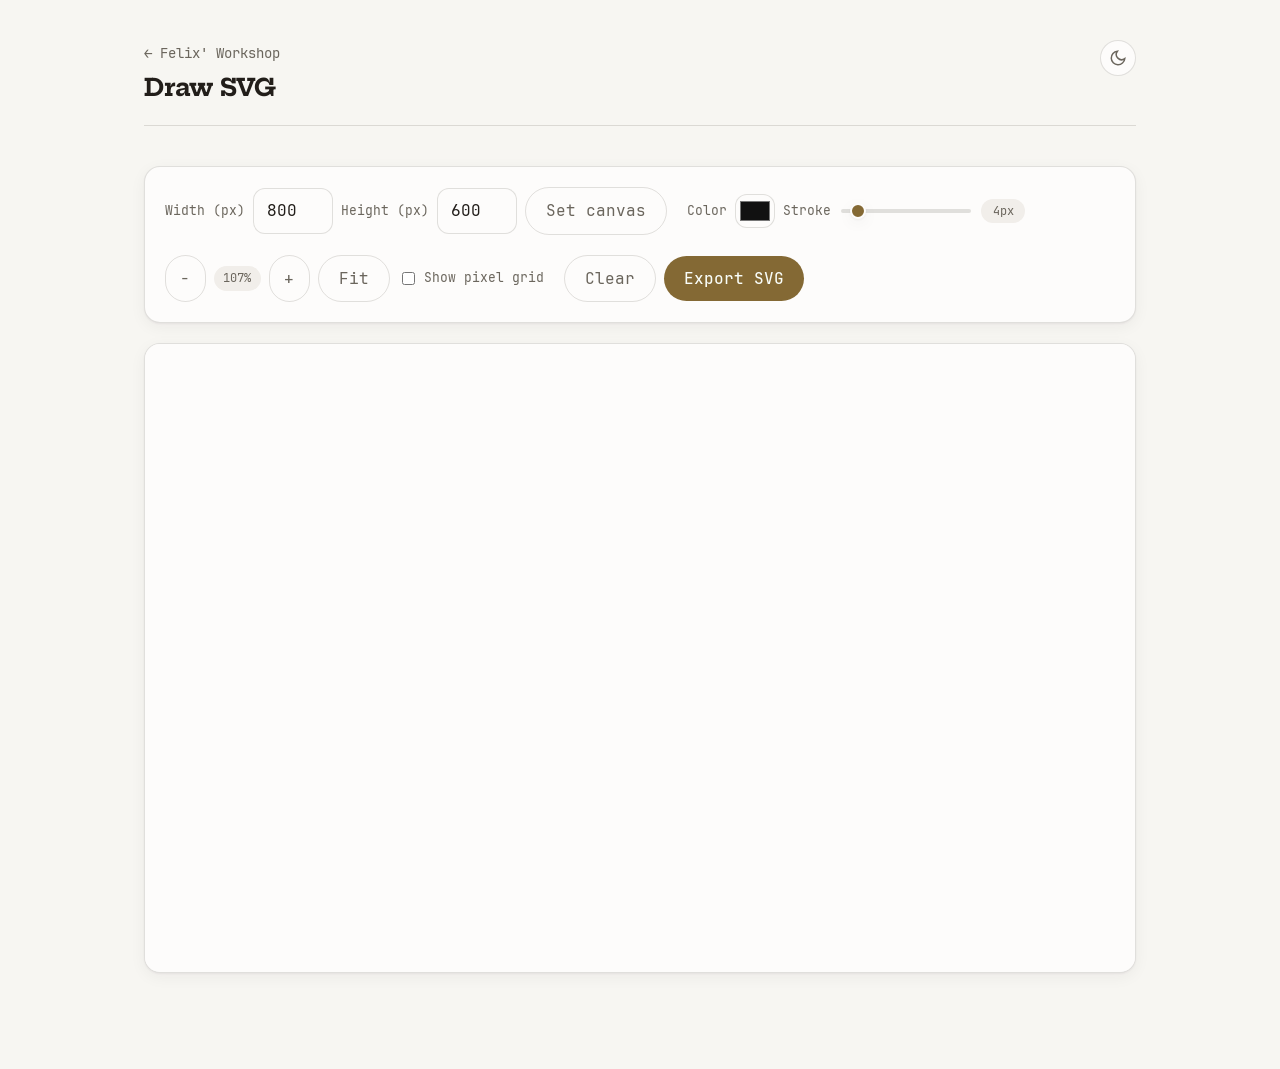
==== draw-svg/index.html @ f66ce0e4 "Turn into Felix' Workshop: multi-tool hub with neo-retro design language Restructures the repo aroun" ====
<!DOCTYPE html>
<html lang="en">
<head>
<meta charset="UTF-8">
<meta name="viewport" content="width=device-width, initial-scale=1.0">
<title>Draw SVG — Felix' Workshop</title>
<meta name="description" content="Set a pixel-sized canvas, draw freehand in any color, and export exactly what you drew as a real SVG file.">
<link rel="icon" type="image/svg+xml" href="../assets/favicon.svg">
<script src="../assets/theme.js"></script>
<link rel="stylesheet" href="../assets/tokens.css">
<link rel="stylesheet" href="../assets/base.css">
<link rel="stylesheet" href="style.css">
</head>
<body>
<div class="wrap">
  <header>
    <div>
      <a class="back-link" href="../">&larr; Felix' Workshop</a>
      <h1 class="font-slab" style="margin: 0.5rem 0 0; font-size: 1.5rem;">Draw SVG</h1>
    </div>
    <button class="icon-btn" type="button" data-theme-toggle aria-label="Toggle theme" title="Toggle theme">
      <svg class="theme-moon" viewBox="0 0 24 24" fill="none" stroke="currentColor" stroke-width="2" aria-hidden="true">
        <path d="M21 12.8A9 9 0 1 1 11.2 3a7 7 0 0 0 9.8 9.8Z"/>
      </svg>
      <svg class="theme-sun" viewBox="0 0 24 24" fill="none" stroke="currentColor" stroke-width="2" aria-hidden="true">
        <circle cx="12" cy="12" r="4"/>
        <path d="M12 2v2M12 20v2M2 12h2M20 12h2M5 5l1.5 1.5M17.5 17.5 19 19M19 5l-1.5 1.5M6.5 17.5 5 19"/>
      </svg>
    </button>
  </header>

  <div class="toolbar card">
    <div class="group">
      <label for="width">Width (px)</label>
      <input class="field" type="number" id="width" min="50" max="4000" value="800">
      <label for="height">Height (px)</label>
      <input class="field" type="number" id="height" min="50" max="4000" value="600">
      <button class="btn-ghost" id="resize">Set canvas</button>
    </div>
    <div class="group">
      <label for="color">Color</label>
      <input class="field swatch" type="color" id="color" value="#111111">
      <label for="stroke">Stroke</label>
      <input type="range" id="stroke" min="1" max="40" value="4">
      <span class="tag readout" id="strokeValue">4px</span>
    </div>
    <div class="group">
      <button class="btn-ghost icon-only" id="zoomOut" aria-label="Zoom out">&minus;</button>
      <span class="tag readout" id="zoomValue">100%</span>
      <button class="btn-ghost icon-only" id="zoomIn" aria-label="Zoom in">+</button>
      <button class="btn-ghost" id="zoomFit">Fit</button>
      <label class="checkbox"><input type="checkbox" id="gridToggle"> Show pixel grid</label>
    </div>
    <div class="group">
      <button class="btn-ghost" id="clear">Clear</button>
      <button class="btn-primary" id="export">Export SVG</button>
    </div>
  </div>

  <div id="canvasWrap">
    <svg id="canvas" xmlns="http://www.w3.org/2000/svg" width="800" height="600" viewBox="0 0 800 600">
      <defs>
        <pattern id="pixelGrid" width="1" height="1" patternUnits="userSpaceOnUse">
          <path d="M 1 0 L 0 0 0 1" fill="none" stroke="#3a3a3a" stroke-opacity="0.22" stroke-width="0.07"></path>
        </pattern>
      </defs>
      <rect id="gridOverlay" x="0" y="0" width="100%" height="100%" fill="url(#pixelGrid)" pointer-events="none" style="display: none;"></rect>
    </svg>
  </div>
</div>

<script src="script.js"></script>
</body>
</html>
---- assets/tokens.css ----
/* Vendored from felixubl/neo-retro (dist/tokens.css) — the workshop's shared
   design tokens. To pick up a rebrand (new accent/neutral hue), re-copy this
   file from that repo after running its `npm run build`. Do not edit by hand. */

:root {
  --bg: #f7f6f2;
  --surface: #fdfcfb;
  --surface2: #f1eeea;
  --ink: #221e1a;
  --muted: #6b665d;
  --faint: #746c63;
  --faint-soft: #b4aea6;
  --line: rgba(52, 43, 34, 0.14);
  --line-soft: rgba(52, 43, 34, 0.07);
  --accent: #846934;
  --accent-soft: rgba(134, 105, 52, 0.09);
  --accent-line: rgba(134, 105, 52, 0.34);
  --on-accent: #f9fdf8;
  --good: #3e8e57;
  --bad: #c2543f;
  --err: #b3402a;
  --shadow-1: 0 1px 2px rgba(44, 26, 32, 0.05), 0 4px 16px rgba(44, 26, 32, 0.05);
  --shadow-2: 0 2px 6px rgba(44, 26, 32, 0.08), 0 16px 48px rgba(44, 26, 32, 0.1);
  --glass: rgba(247, 246, 242, 0.72);
  --mono: 'JetBrains Mono', ui-monospace, 'SF Mono', Menlo, Consolas, monospace;
  --slab: 'Hepta Slab', 'Iowan Old Style', Georgia, serif;
  --ease: cubic-bezier(0.22, 0.9, 0.26, 1);
}

[data-theme='dark'] {
  --bg: #161311;
  --surface: #1e1b17;
  --surface2: #27221e;
  --ink: #eae6e0;
  --muted: #9b948b;
  --faint: #938a83;
  --faint-soft: #6e675f;
  --line: rgba(234, 230, 224, 0.14);
  --line-soft: rgba(234, 230, 224, 0.06);
  --accent: #dbbe83;
  --accent-soft: rgba(219, 190, 131, 0.11);
  --accent-line: rgba(219, 190, 131, 0.36);
  --on-accent: #1c2117;
  --good: #63b07e;
  --bad: #cf6a55;
  --err: #d97a63;
  --shadow-1: 0 1px 2px rgba(0, 0, 0, 0.28), 0 4px 16px rgba(0, 0, 0, 0.22);
  --shadow-2: 0 2px 6px rgba(0, 0, 0, 0.35), 0 18px 56px rgba(0, 0, 0, 0.4);
  --glass: rgba(22, 19, 17, 0.72);
}
---- assets/base.css ----
/* neo-retro base layer, vendored/adapted from felixubl/neo-retro for plain-CSS
   (non-Tailwind) use: self-hosted fonts, the mono body / slab display voice,
   and the small set of shared components every workshop page reuses. */

@font-face {
  font-family: 'JetBrains Mono';
  src: url('fonts/JetBrainsMono-Regular.woff2') format('woff2');
  font-weight: 400;
  font-style: normal;
  font-display: swap;
}
@font-face {
  font-family: 'JetBrains Mono';
  src: url('fonts/JetBrainsMono-Medium.woff2') format('woff2');
  font-weight: 500;
  font-style: normal;
  font-display: swap;
}
@font-face {
  font-family: 'JetBrains Mono';
  src: url('fonts/JetBrainsMono-Bold.woff2') format('woff2');
  font-weight: 700;
  font-style: normal;
  font-display: swap;
}
@font-face {
  font-family: 'Hepta Slab';
  src: url('fonts/HeptaSlab.ttf') format('truetype-variations');
  font-weight: 100 900;
  font-style: normal;
  font-display: swap;
}

* {
  box-sizing: border-box;
}

html {
  scrollbar-width: thin;
  scrollbar-color: var(--accent-line) transparent;
}

body {
  margin: 0;
  background: var(--bg);
  color: var(--ink);
  font-family: var(--mono);
  line-height: 1.6;
  -webkit-font-smoothing: antialiased;
  text-rendering: optimizeLegibility;
  transition: background 0.3s var(--ease), color 0.3s var(--ease);
}

h1, h2, h3 {
  font-family: var(--slab);
  letter-spacing: -0.01em;
  line-height: 1.15;
}

a {
  color: var(--accent);
  text-underline-offset: 2px;
}

:focus-visible {
  outline: 2px solid var(--accent);
  outline-offset: 2px;
  border-radius: 2px;
}

::selection {
  background: var(--accent-soft);
}

.font-slab {
  font-family: var(--slab);
  letter-spacing: -0.01em;
}

/* Layout shell shared by every page */
.wrap {
  max-width: 1040px;
  margin: 0 auto;
  padding: 2.5rem 1.5rem 6rem;
}

/* Header / wordmark */
header {
  display: flex;
  align-items: flex-start;
  justify-content: space-between;
  gap: 1rem;
  border-bottom: 1px solid var(--line);
  padding-bottom: 1.5rem;
  margin-bottom: 2.5rem;
}
.wordmark {
  font-family: var(--slab);
  font-weight: 800;
  font-size: 1.9rem;
  text-decoration: none;
  color: var(--ink);
  display: inline-block;
}
.wordmark .accent {
  color: var(--accent);
}
.tagline {
  color: var(--muted);
  font-size: 0.85rem;
  margin-top: 0.4rem;
  max-width: 48ch;
}
.back-link {
  display: inline-flex;
  align-items: center;
  gap: 0.4rem;
  color: var(--muted);
  font-size: 0.85rem;
  text-decoration: none;
}
.back-link:hover {
  color: var(--ink);
}

/* Round icon buttons (GitHub link, theme toggle, ...) */
.icon-btn {
  flex-shrink: 0;
  display: inline-flex;
  align-items: center;
  justify-content: center;
  width: 2.25rem;
  height: 2.25rem;
  background: var(--surface);
  color: var(--muted);
  border: 1px solid var(--line);
  border-radius: 9999px;
  cursor: pointer;
  text-decoration: none;
  transition: background 0.2s var(--ease), color 0.2s var(--ease);
}
.icon-btn:hover {
  background: var(--surface2);
  color: var(--ink);
}
.icon-btn svg {
  width: 18px;
  height: 18px;
}
.icon-btn .theme-sun {
  display: none;
}
[data-theme='dark'] .icon-btn .theme-moon {
  display: none;
}
[data-theme='dark'] .icon-btn .theme-sun {
  display: inline;
}

.row {
  display: flex;
  flex-wrap: wrap;
  gap: 0.75rem;
  align-items: center;
}

/* Section labels + lead lines, used to introduce a block of content */
.section-label {
  font-size: 0.72rem;
  text-transform: uppercase;
  letter-spacing: 0.12em;
  color: var(--faint);
  margin: 0 0 1rem;
}
.lead {
  font-family: var(--slab);
  font-weight: 700;
  font-size: clamp(1.4rem, 3.4vw, 1.9rem);
  margin: 0 0 0.75rem;
}
.muted {
  color: var(--muted);
}

/* Buttons */
.btn-primary {
  background: var(--accent);
  color: var(--on-accent);
  border: none;
  border-radius: 9999px;
  padding: 0.625rem 1.25rem;
  font: inherit;
  font-weight: 500;
  cursor: pointer;
  text-decoration: none;
  display: inline-block;
  transition: opacity 0.2s var(--ease);
}
.btn-primary:hover {
  opacity: 0.9;
}
.btn-ghost {
  background: transparent;
  color: var(--muted);
  border: 1px solid var(--line);
  border-radius: 9999px;
  padding: 0.625rem 1.25rem;
  font: inherit;
  cursor: pointer;
  text-decoration: none;
  display: inline-block;
  transition: background 0.2s var(--ease), color 0.2s var(--ease);
}
.btn-ghost:hover {
  background: var(--surface2);
  color: var(--ink);
}
button[disabled] {
  opacity: 0.6;
  cursor: not-allowed;
}

/* Tags / badges */
.tag {
  display: inline-block;
  border-radius: 9999px;
  background: var(--surface2);
  color: var(--muted);
  font-size: 0.72rem;
  padding: 0.2rem 0.6rem;
}
.badge {
  display: inline-block;
  border-radius: 9999px;
  background: var(--accent-soft);
  color: var(--accent);
  border: 1px solid var(--accent-line);
  font-size: 0.72rem;
  font-weight: 500;
  padding: 0.2rem 0.6rem;
}

/* Cards + the dashed "not built yet" variant */
.card {
  background: var(--surface);
  border: 1px solid var(--line);
  border-radius: 16px;
  padding: 1.25rem;
  box-shadow: var(--shadow-1);
}
.card.pop {
  box-shadow: var(--shadow-2);
}
.card.prompt {
  border: 1px dashed var(--accent-line);
  background: var(--accent-soft);
  box-shadow: none;
}

/* Inputs shared across tools */
.field {
  background: var(--surface);
  border: 1px solid var(--line);
  border-radius: 12px;
  padding: 0.55rem 0.8rem;
  font: inherit;
  color: var(--ink);
}
.field::placeholder {
  color: var(--faint);
}

input[type='range'] {
  appearance: none;
  -webkit-appearance: none;
  height: 4px;
  border-radius: 9999px;
  background: var(--line);
  outline: none;
}
input[type='range']::-webkit-slider-thumb {
  appearance: none;
  -webkit-appearance: none;
  width: 16px;
  height: 16px;
  border-radius: 50%;
  background: var(--accent);
  cursor: pointer;
  border: 2px solid var(--surface);
  box-shadow: var(--shadow-1);
}
input[type='range']::-moz-range-thumb {
  width: 16px;
  height: 16px;
  border-radius: 50%;
  background: var(--accent);
  cursor: pointer;
  border: 2px solid var(--surface);
  box-shadow: var(--shadow-1);
}

footer {
  margin-top: 4rem;
  padding-top: 1.5rem;
  border-top: 1px solid var(--line);
  color: var(--faint);
  font-size: 0.8rem;
}
footer a {
  color: inherit;
  text-decoration-color: var(--faint-soft);
}
footer a:hover {
  color: var(--ink);
}
---- draw-svg/style.css ----
/* Tool-specific layout only — fonts, buttons, badges, and cards come from
   ../assets/base.css. This file just arranges this tool's own controls. */

.toolbar {
  display: flex;
  flex-wrap: wrap;
  gap: 20px;
  align-items: center;
  margin-bottom: 20px;
}

.group {
  display: flex;
  align-items: center;
  gap: 8px;
  flex-wrap: wrap;
}

.group label {
  font-size: 0.8rem;
  color: var(--muted);
}

input[type="number"].field {
  width: 80px;
}

input[type="color"].swatch {
  width: 40px;
  height: 34px;
  padding: 2px;
}

.toolbar input[type="range"] {
  width: 130px;
}

.readout {
  min-width: 44px;
  text-align: center;
}

.btn-ghost.icon-only {
  padding: 0.625rem 0.9rem;
}

.checkbox {
  display: flex;
  align-items: center;
  gap: 6px;
  font-size: 0.85rem;
  color: var(--muted);
}

/* The drawing surface stays paper-light regardless of site theme: strokes
   default to a dark pen color, which would vanish against a dark surface. */
#canvasWrap {
  border: 1px solid var(--line);
  background: #fdfcfb;
  box-shadow: var(--shadow-1);
  border-radius: 16px;
  max-width: min(1100px, 92vw);
  max-height: 70vh;
  overflow: auto;
  display: flex;
}

#canvas {
  display: block;
  touch-action: none;
  cursor: crosshair;
}
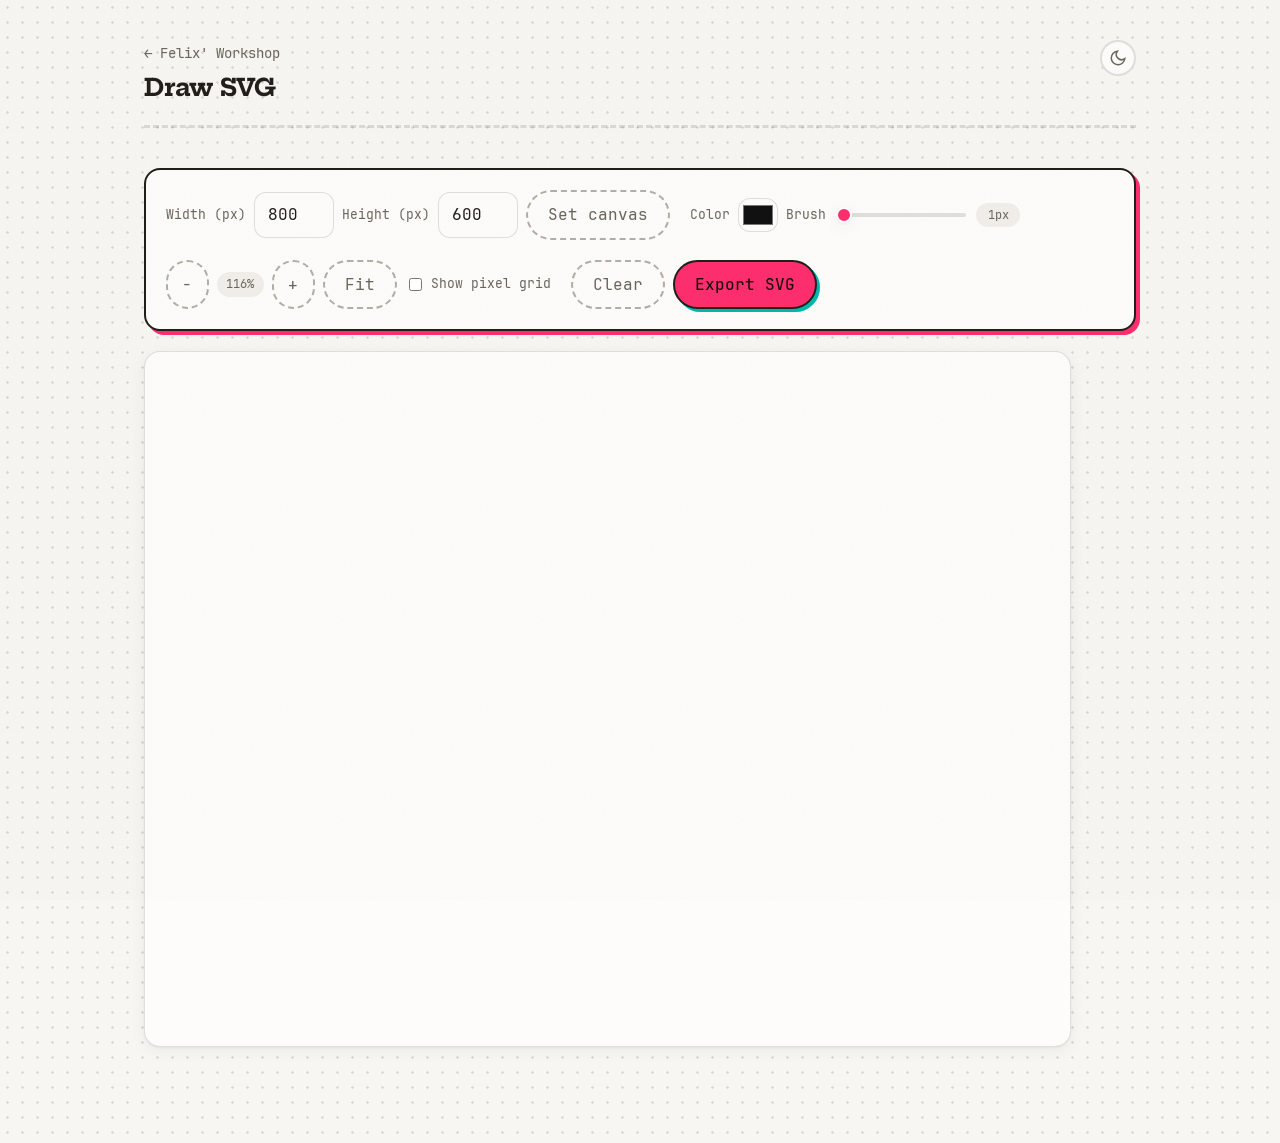
==== commit a603e0a3: "Expand homepage catalog, fix pixel-grid rendering, add louder theme layer - Add a punchier workshop-" ====
--- a/draw-svg/index.html
+++ b/draw-svg/index.html
@@ -9,6 +9,7 @@
 <script src="../assets/theme.js"></script>
 <link rel="stylesheet" href="../assets/tokens.css">
 <link rel="stylesheet" href="../assets/base.css">
+<link rel="stylesheet" href="../assets/workshop-theme.css">
 <link rel="stylesheet" href="style.css">
 </head>
 <body>
@@ -32,17 +33,17 @@
   <div class="toolbar card">
     <div class="group">
       <label for="width">Width (px)</label>
-      <input class="field" type="number" id="width" min="50" max="4000" value="800">
+      <input class="field" type="number" id="width" min="1" max="4000" value="800">
       <label for="height">Height (px)</label>
-      <input class="field" type="number" id="height" min="50" max="4000" value="600">
+      <input class="field" type="number" id="height" min="1" max="4000" value="600">
       <button class="btn-ghost" id="resize">Set canvas</button>
     </div>
     <div class="group">
       <label for="color">Color</label>
       <input class="field swatch" type="color" id="color" value="#111111">
-      <label for="stroke">Stroke</label>
-      <input type="range" id="stroke" min="1" max="40" value="4">
-      <span class="tag readout" id="strokeValue">4px</span>
+      <label for="stroke">Brush</label>
+      <input type="range" id="stroke" min="1" max="40" value="1">
+      <span class="tag readout" id="strokeValue">1px</span>
     </div>
     <div class="group">
       <button class="btn-ghost icon-only" id="zoomOut" aria-label="Zoom out">&minus;</button>
--- a/assets/base.css
+++ b/assets/base.css
@@ -299,6 +299,38 @@
   box-shadow: var(--shadow-1);
 }
 
+/* Drag-and-drop file target, shared by every tool that accepts an upload */
+.dropzone {
+  display: block;
+  border: 1px dashed var(--accent-line);
+  border-radius: 16px;
+  background: var(--accent-soft);
+  padding: 2rem 1.25rem;
+  text-align: center;
+  color: var(--muted);
+  font-size: 0.88rem;
+  cursor: pointer;
+  transition: background 0.2s var(--ease), border-color 0.2s var(--ease), color 0.2s var(--ease);
+}
+.dropzone:hover,
+.dropzone.drag-over {
+  background: var(--surface2);
+  border-color: var(--accent);
+  color: var(--ink);
+}
+.dropzone strong {
+  color: inherit;
+}
+.dropzone input[type='file'] {
+  display: none;
+}
+.dropzone .dz-filename {
+  display: block;
+  margin-top: 0.5rem;
+  font-size: 0.8rem;
+  color: var(--accent);
+}
+
 footer {
   margin-top: 4rem;
   padding-top: 1.5rem;
--- a/assets/workshop-theme.css
+++ b/assets/workshop-theme.css
@@ -0,0 +1,152 @@
+/* Workshop-specific deviation from the vendored neo-retro tokens: louder,
+   multi-color accents and a rougher, screen-printed texture (grain overlay,
+   halftone dot grid, hard offset shadows, slight sticker tilt on cards).
+   Deliberately layered on top of tokens.css/base.css rather than edited into
+   them, so the vendored neo-retro files stay untouched and re-copyable. */
+
+:root {
+  --w-pink: #ff2e6e;
+  --w-lime: #c6f232;
+  --w-teal: #00b8ac;
+  --w-orange: #ff6a1a;
+  --w-purple: #8b5cf6;
+  --w-chip-ink: #1a0d10;
+
+  --accent: var(--w-pink);
+  --accent-soft: rgba(255, 46, 110, 0.1);
+  --accent-line: rgba(255, 46, 110, 0.45);
+  --on-accent: var(--w-chip-ink);
+}
+
+[data-theme='dark'] {
+  --w-pink: #ff5c8a;
+  --w-lime: #d8ff5c;
+  --w-teal: #35e0d3;
+  --w-orange: #ff9152;
+  --w-purple: #b18aff;
+
+  --accent: var(--w-pink);
+  --accent-soft: rgba(255, 92, 138, 0.12);
+  --accent-line: rgba(255, 92, 138, 0.5);
+  --on-accent: var(--w-chip-ink);
+}
+
+/* Faint halftone dot grid behind everything, plus a fixed film-grain overlay
+   for a photocopied/screen-printed feel. Both stay subtle so body text keeps
+   full contrast. */
+body {
+  background-color: var(--bg);
+  background-image: radial-gradient(var(--line) 1px, transparent 1.5px);
+  background-size: 15px 15px;
+  position: relative;
+}
+body::before {
+  content: '';
+  position: fixed;
+  inset: 0;
+  z-index: 9999;
+  pointer-events: none;
+  opacity: 0.05;
+  mix-blend-mode: multiply;
+  background-image: url("data:image/svg+xml,%3Csvg xmlns='http://www.w3.org/2000/svg' width='200' height='200'%3E%3Cfilter id='n'%3E%3CfeTurbulence type='fractalNoise' baseFrequency='0.85' numOctaves='2' stitchTiles='stitch'/%3E%3C/filter%3E%3Crect width='100%25' height='100%25' filter='url(%23n)'/%3E%3C/svg%3E");
+}
+[data-theme='dark'] body::before {
+  opacity: 0.1;
+  mix-blend-mode: overlay;
+}
+
+/* A stamped, rotated "sticker" for the wordmark accent instead of a plain
+   colored word. */
+.wordmark .accent {
+  display: inline-block;
+  color: var(--w-chip-ink);
+  background: var(--w-lime);
+  padding: 0.02em 0.35em;
+  border-radius: 5px;
+  transform: rotate(-2deg);
+  box-shadow: 2px 2px 0 var(--ink);
+}
+
+header {
+  border-bottom: 3px dashed var(--line);
+}
+footer {
+  border-top: 3px dashed var(--line);
+}
+
+/* Cards read as cut-and-pasted stickers: hard ink border, flat offset
+   shadow instead of a soft blur, cycling accent per position. */
+.card {
+  border: 2px solid var(--ink);
+  box-shadow: 4px 4px 0 var(--accent);
+}
+.card.pop {
+  box-shadow: 5px 5px 0 var(--w-teal);
+}
+.card.prompt {
+  border: 2px dashed var(--accent-line);
+}
+
+.tools > .card:nth-child(3n+1) { --tilt: -0.6deg; }
+.tools > .card:nth-child(3n+2) { --tilt: 0.5deg; }
+.tools > .card:nth-child(3n+3) { --tilt: -0.4deg; }
+.tools > .card {
+  transform: rotate(var(--tilt, 0deg));
+}
+
+/* Buttons: same pill shape, rougher ink-outlined, hard-shadow "pressable"
+   sticker treatment. */
+.btn-primary {
+  border: 2px solid var(--ink);
+  box-shadow: 3px 3px 0 var(--w-teal);
+}
+.btn-primary:hover {
+  opacity: 1;
+  transform: translate(-1px, -1px);
+  box-shadow: 4px 4px 0 var(--w-teal);
+}
+.btn-primary:active {
+  transform: translate(1px, 1px);
+  box-shadow: 1px 1px 0 var(--w-teal);
+}
+.btn-ghost {
+  border: 2px dashed var(--faint-soft);
+}
+.btn-ghost:hover {
+  border-style: solid;
+  border-color: var(--ink);
+}
+
+.dropzone {
+  border: 2px dashed var(--accent-line);
+}
+.dropzone:hover,
+.dropzone.drag-over {
+  border-color: var(--ink);
+}
+
+.icon-btn {
+  border: 2px solid var(--line);
+}
+.icon-btn:hover {
+  border-color: var(--ink);
+}
+
+/* Badges: solid loud sticker colors instead of the single accent wash.
+   badge-live / badge-soon are opt-in modifiers; plain .badge keeps the
+   lime default. */
+.badge {
+  background: var(--w-lime);
+  color: var(--w-chip-ink);
+  border: 2px solid var(--ink);
+  font-weight: 700;
+  box-shadow: 2px 2px 0 var(--ink);
+  transform: rotate(-1.5deg);
+}
+.badge-live {
+  background: var(--w-lime);
+}
+.badge-soon {
+  background: var(--w-orange);
+  transform: rotate(1.5deg);
+}
--- a/draw-svg/style.css
+++ b/draw-svg/style.css
@@ -59,9 +59,7 @@
   background: #fdfcfb;
   box-shadow: var(--shadow-1);
   border-radius: 16px;
-  max-width: min(1100px, 92vw);
-  max-height: 70vh;
-  overflow: auto;
+  width: fit-content;
   display: flex;
 }
 
@@ -69,4 +67,8 @@
   display: block;
   touch-action: none;
   cursor: crosshair;
+  /* Adjacent 1x1 px rects otherwise show faint anti-aliased seams between
+     them at fractional zoom levels, making solid brush strokes look broken
+     up. Crisp (non-antialiased) edges keep pixel-art fills perfectly solid. */
+  shape-rendering: crispEdges;
 }
